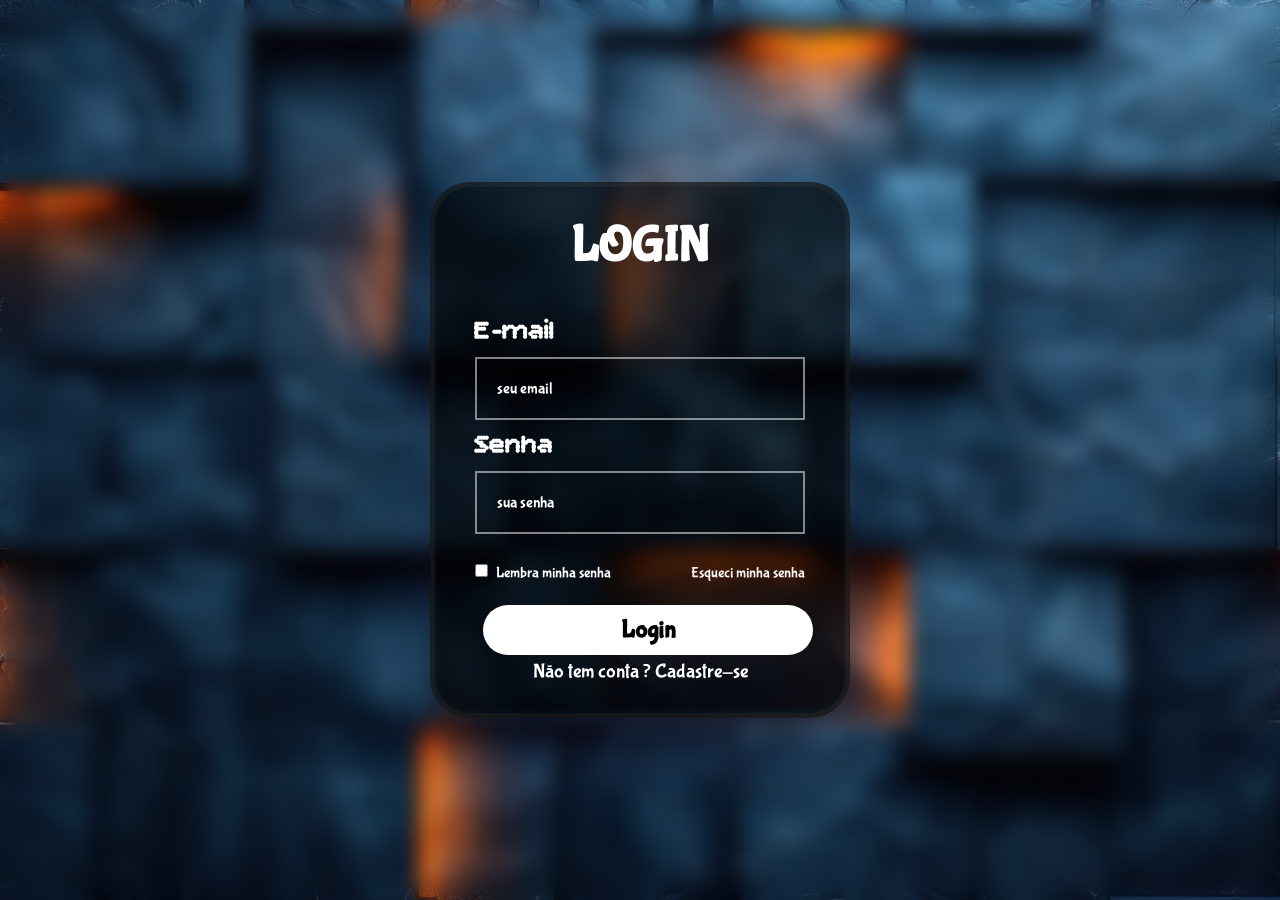
==== login.html @ e7786ca3 "novas funcionalidade" ====
<!doctype html>
<html lang="pt-br">
  <head>
    <meta charset="UTF-8" />
    <meta name="viewport" content="width=device-width, initial-scale=1.0" />
    <title>teste</title>
    <script src="js\login.js"></script>
    <link rel="stylesheet" href="css\login.css"/>
  </head>
  <body>
    <main>
      <div class="container">
        <form>
            <h1 class="topo">LOGIN</h1>
          <h2>E-mail</h2>
          <div class="box">
            <input type="email" placeholder="seu email" />
          </div>

          <h2>Senha</h2>
          <div class="box">
            <input type="password" placeholder="sua senha" />
          </div>
          <div class="lembra-senha">
            <label>
              <input  type="checkbox"/>
              Lembra minha senha
            </label>
            <a class="esqueci" href="#"> Esqueci minha senha</a>
          </div>

          <button class="entrar" type="submit">Login</button>

          <di class="cadastra-link"> 
            <p> Não tem conta ? <a href="#">Cadastre-se</a></p>
          </di>



        </form>
      </div>
    </main>
  </body>
</html>
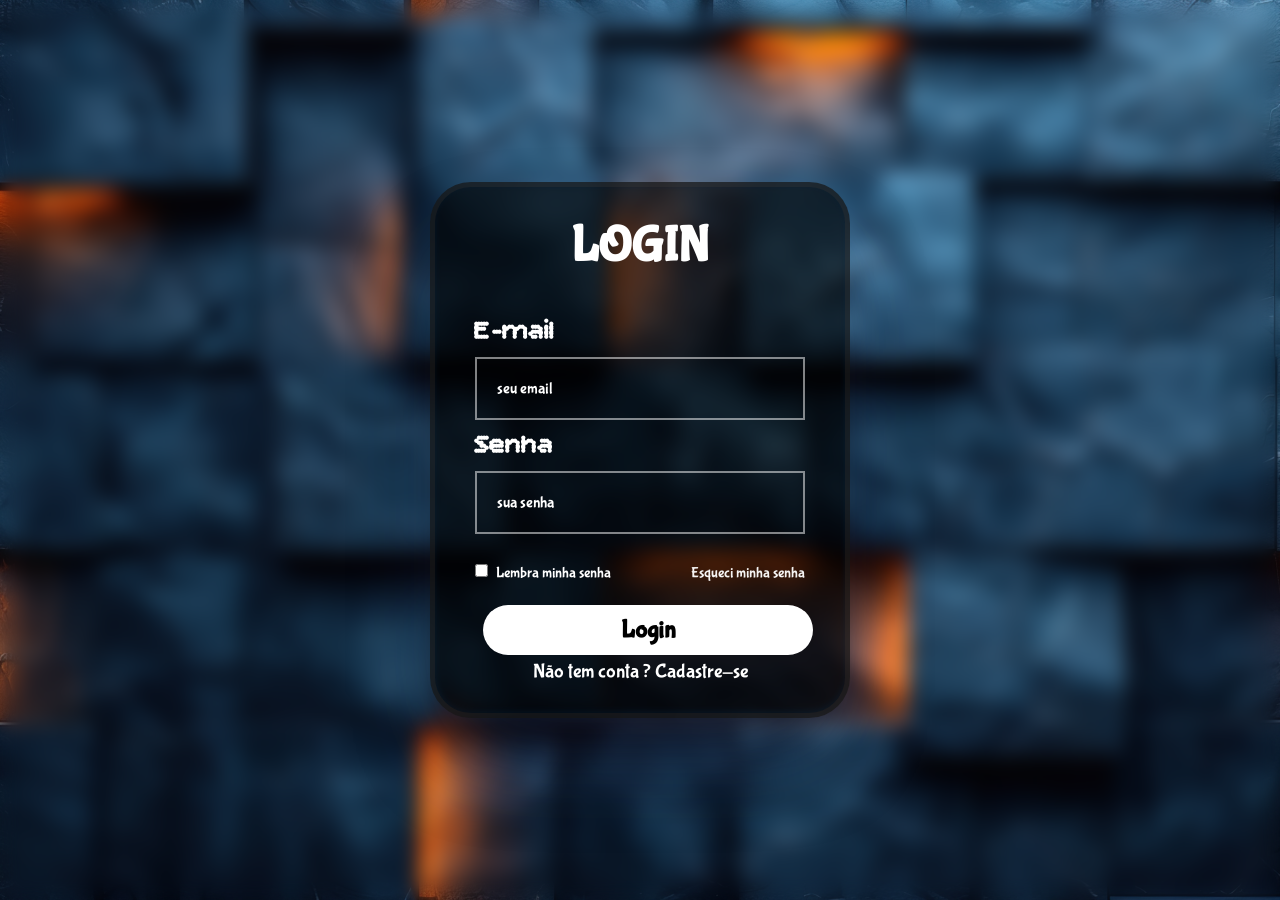
==== commit 499886e5: "vamo que  vamo" ====
--- a/login.html
+++ b/login.html
@@ -8,6 +8,7 @@
     <link rel="stylesheet" href="css\login.css"/>
   </head>
   <body>
+    
     <main>
       <div class="container">
         <form>
